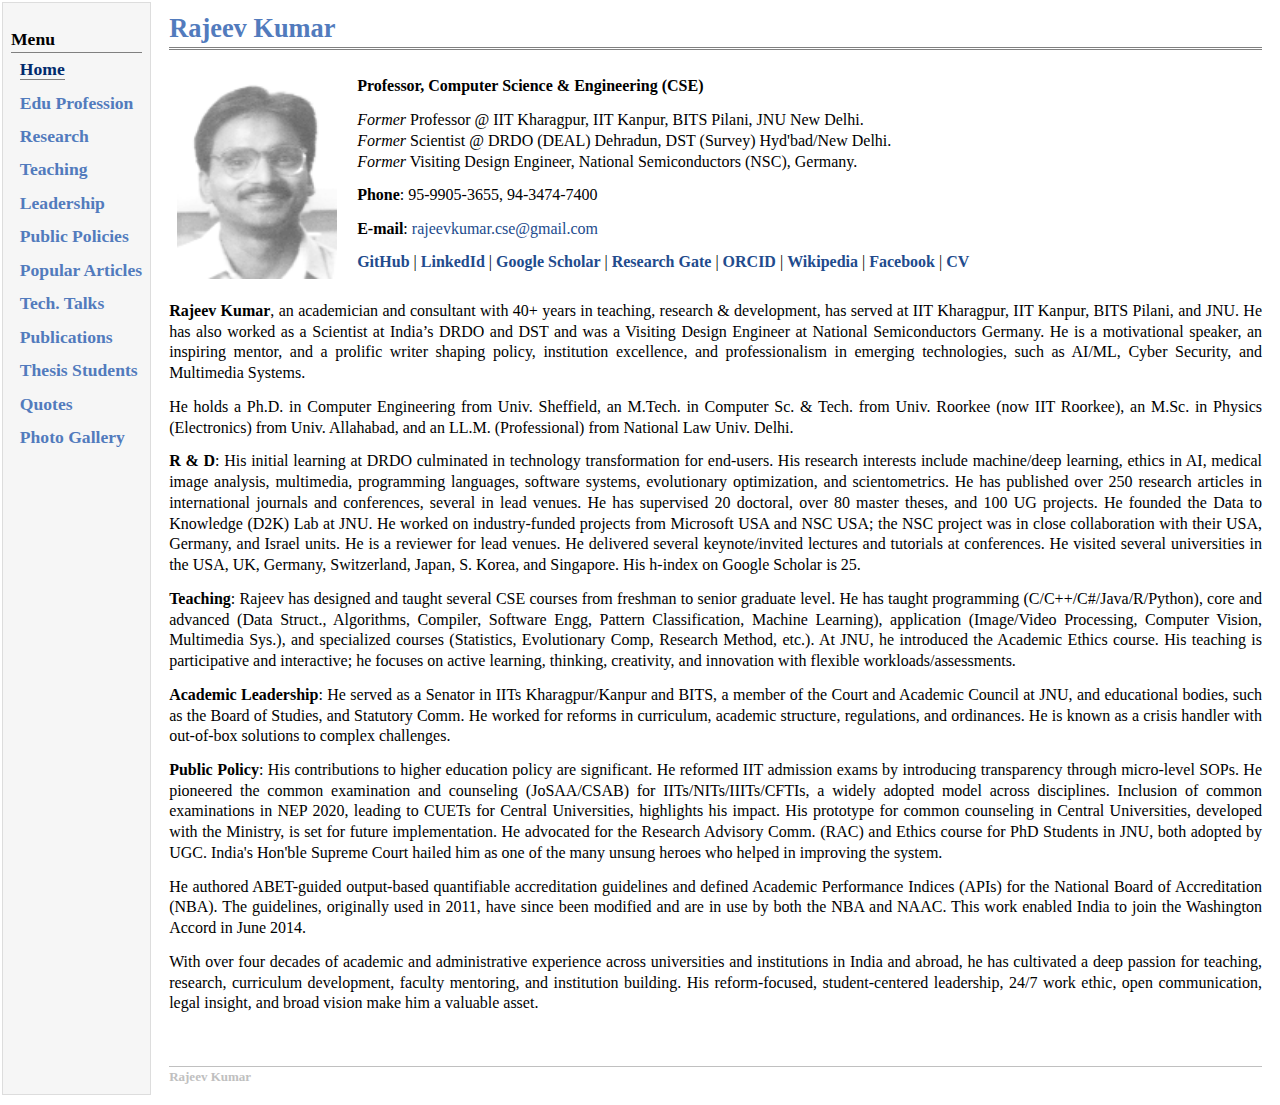
==== index.html @ fb36300e "Update index.html" ====
<!DOCTYPE html PUBLIC "-//W3C//DTD XHTML 1.1//EN"
  "http://www.w3.org/TR/xhtml11/DTD/xhtml11.dtd">
<html xmlns="http://www.w3.org/1999/xhtml" xml:lang="en">
<head>
<meta name="generator" content="jemdoc, see http://jemdoc.jaboc.net/" />
<meta http-equiv="Content-Type" content="text/html;charset=utf-8" />
<link rel="stylesheet" href="jemdoc.css" type="text/css" />
<title>Prof. Rajeev Kumar, PhD</title>
</head>
<body>
<table summary="Table for page layout." id="tlayout">
<tr valign="top">
<td id="layout-menu">
<div class="menu-category">Menu</div>
<div class="menu-item"><a href="index.html" class="current">Home</a></div>
<div class="menu-item"><a href="⁠edu_profession.html">Edu Profession</a></div>
<div class="menu-item"><a href="research.html">Research</a></div>
<div class="menu-item"><a href="teaching.html">Teaching</a></div>
<div class="menu-item"><a href="acad_leadership.html">Leadership</a></div>
<div class="menu-item"><a href="public_policies.html">Public Policies</a></div>
<div class="menu-item"><a href="in_media.html">Popular Articles</a></div>
<div class="menu-item"><a href="tu_talks.html">Tech. Talks</a></div>
<div class="menu-item"><a href="pub.html">Publications</a></div>
<div class="menu-item"><a href="students.html">Thesis Students</a></div>
<div class="menu-item"><a href="quotes.html">Quotes</a></div>
<div class="menu-item"><a href="photo_gallery.html">Photo Gallery</a></div>
</td>
<td id="layout-content">
<div id="toptitle">
<h1>Rajeev Kumar<br /></h1>
</div>
<table class="imgtable"><tr><td>
<img src="rk_gif.gif" alt="alt text" width="160px" height="200px" />&nbsp;</td>
<td align="left"><p><b>Professor, Computer Science &amp; Engineering (CSE)</b> <br /> </p>
<!--- <b>Four decades in Academics, R & D Institutions, and Industry </b><br /> </p> -->
<p><i>Former</i> Professor @ IIT Kharagpur, IIT Kanpur, BITS Pilani, JNU New Delhi. <br/> 
<i>Former</i> Scientist @ DRDO (DEAL) Dehradun, DST (Survey) Hyd'bad/New Delhi. <br/> 
<i>Former</i> Visiting Design Engineer, National Semiconductors (NSC), Germany. <br/> </p>
<p><b>Phone</b>: 95-9905-3655, 94-3474-7400   <br /> </p>
<p><b>E-mail</b>: <a href="rajeevkumar.cse@gmail.com">rajeevkumar.cse@gmail.com</a><br/></p>
<p><a href="https://rajeevkumar-cse.github.io/"><b>GitHub</b></a> | 
  <a href="https://www.linkedin.com/in/rajeev-kumar-51679611/"><b>LinkedId</b></a> |
  <a href="https://scholar.google.co.in/citations?user=08WmnT0AAAAJ&hl=en"><b>Google Scholar</b></a> |
  <a href="https://www.researchgate.net/profile/Rajeev-Kumar-3"><b>Research Gate</b></a> |
  <a href="https://orcid.org/0000-0003-0233-6563"><b>ORCID</b></a> |
  <a href="https://en.wikipedia.org/wiki/Rajeev_Kumar_(academic)"><b>Wikipedia</b></a> |
  <a href="https://www.facebook.com/rajeevkumar.cse"><b>Facebook</b></a> |
  <a href="https://github.com/rajeevkumar-cse/rajeevkumar-cse.github.io/blob/main/Rk_CV.pdf"><b>CV</b><br/></a> </p>
      
</td></tr></table>

<p style="text-align:justify;"> </p>
  
<p style="text-align:justify;"><b>Rajeev Kumar</b>, an academician and consultant with 40+ years in teaching, research & development, has served at IIT Kharagpur, IIT Kanpur, BITS Pilani, and JNU. He has also worked as a Scientist at India’s DRDO and DST and was a Visiting Design Engineer at National Semiconductors Germany. He is a motivational speaker, an inspiring mentor, and a prolific writer shaping policy, institution excellence, and professionalism in emerging technologies, such as AI/ML, Cyber Security, and Multimedia Systems. </p>

<p style="text-align:justify;"> He holds a Ph.D. in Computer Engineering from Univ. Sheffield, an M.Tech. in Computer Sc. & Tech. from Univ. Roorkee (now IIT Roorkee), 
an M.Sc. in Physics (Electronics) from Univ. Allahabad, and an LL.M. (Professional) from National Law Univ. Delhi. </p>
 
<p style="text-align:justify;"><b>R & D</b>: His initial learning at DRDO culminated in technology transformation for end-users. His research interests include machine/deep
learning, ethics in AI, medical image analysis, multimedia, programming languages, software systems, evolutionary optimization, and scientometrics. He has published over 
250 research articles in international journals and conferences, several in lead venues. He has supervised 20 doctoral, over 80 master theses, and 100 UG projects. He 
founded the Data to Knowledge (D2K) Lab at JNU. He worked on industry-funded projects from Microsoft USA and NSC USA; the NSC project was in close collaboration with 
their USA, Germany, and Israel units. He is a reviewer for lead venues. He delivered several keynote/invited lectures and tutorials at conferences. He visited several 
  universities in the USA, UK, Germany, Switzerland, Japan, S. Korea, and Singapore. His h-index on Google Scholar is 25. </p>
  
<p style="text-align:justify;"><b>Teaching</b>: Rajeev has designed and taught several CSE courses from freshman to senior graduate level. He has taught programming 
(C/C++/C#/Java/R/Python), core and advanced (Data Struct., Algorithms, Compiler, Software Engg, Pattern Classification, Machine Learning), application (Image/Video 
Processing, Computer Vision, Multimedia Sys.), and specialized courses (Statistics, Evolutionary Comp, Research Method, etc.). At JNU, he introduced the Academic 
  Ethics course. His teaching is participative and interactive; he focuses on active learning, thinking, creativity, and innovation with flexible workloads/assessments.  </p>

<p style="text-align:justify;"><b>Academic Leadership</b>: He served as a Senator in IITs Kharagpur/Kanpur and BITS, a member of the Court and Academic Council at JNU, 
and educational bodies, such as the Board of Studies, and Statutory Comm. He worked for reforms in curriculum, academic structure, regulations, and ordinances. He is 
  known as a crisis handler with out-of-box solutions to complex challenges. </p>

<p style="text-align:justify;"><b>Public Policy</b>: His contributions to higher education policy are significant. He reformed IIT admission exams by introducing 
transparency through micro-level SOPs. He pioneered the common examination and counseling (JoSAA/CSAB) for IITs/NITs/IIITs/CFTIs, a widely adopted model across 
  disciplines. Inclusion of common examinations in NEP 2020, leading to CUETs for Central Universities, highlights his impact. His prototype for common counseling 
  in Central Universities, developed with the Ministry, is set for future implementation. He advocated for the Research Advisory Comm. (RAC) and Ethics course for PhD 
  Students in JNU, both adopted by UGC. India's Hon'ble Supreme Court hailed him as one of the many unsung heroes who helped in improving the system. </p>

<p style="text-align:justify;">  He authored ABET-guided output-based quantifiable accreditation guidelines and defined Academic Performance Indices (APIs) for the 
  National Board of Accreditation (NBA). The guidelines, originally used in 2011, have since been modified and are in use by both the NBA and NAAC. This work enabled 
  India to join the Washington Accord in June 2014. </p>

<p style="text-align:justify;">With over four decades of academic and administrative experience across universities and institutions in India and abroad, he has 
  cultivated a deep passion for teaching, research, curriculum development, faculty mentoring, and institution building. His reform-focused, student-centered leadership, 
  24/7 work ethic, open communication, legal insight, and broad vision make him a valuable asset. </p>	

<div id="footer">
<div id="footer-text">
<b>Rajeev Kumar</b>

</div>
</div>
</td>
</tr>
</table>
</body>
</html>
---- jemdoc.css ----
/* Default css file for jemdoc. */

table#tlayout {
    border: none;
    border-collapse: separate;
    background: white;
}

body {
	background: white;
	font-family: Georgia, serif;
	padding-bottom: 8px;
	margin: 0;
}

#layout-menu {
	background: #f6f6f6;
	border: 1px solid #dddddd;
	padding-top: 0.5em;
	padding-left: 8px;
	padding-right: 8px;
	font-size: 1.1em;
	font-weight: bold;
	width: auto;
	white-space: nowrap;
    text-align: left;
    vertical-align: top;
}

#layout-menu td {
	background: #f4f4f4;
    vertical-align: top;
}

#layout-content {
	padding-top: 0.0em;
	padding-left: 1.0em;
	padding-right: 1.0em;
    border: none;
    background: white;
    text-align: left;
    vertical-align: top;
}

#layout-menu a {
	line-height: 1.9em;
	margin-left: 0.5em;
}

tt {
    background: #ffffdd;
}

pre, tt {
	font-size: 90%;
	font-family: monaco, monospace;
}

a, a > tt {
	color: #224b8d;
	text-decoration: none;
}

a:hover {
	border-bottom: 1px gray dotted;
}

#layout-menu a.current:link, #layout-menu a.current:visited {
	color: #022b6d;
	border-bottom: 1px gray solid;
}
#layout-menu a:link, #layout-menu a:visited, #layout-menu a:hover {
	color: #527bbd;
	text-decoration: none;
}
#layout-menu a:hover {
	text-decoration: none;
}

div.menu-category {
	border-bottom: 1px solid gray;
	margin-top: 0.8em;
	padding-top: 0.2em;
	padding-bottom: 0.1em;
	font-weight: bold;
}

div.menu-item {
	padding-left: 16px;
	text-indent: -16px;
}

div#toptitle {
	padding-bottom: 0.2em;
	margin-bottom: 1.5em;
	border-bottom: 3px double gray;
}

/* Reduce space if we begin the page with a title. */
div#toptitle + h2, div#toptitle + h3 {
	margin-top: -0.7em;
}

div#subtitle {
	margin-top: 0.0em;
	margin-bottom: 0.0em;
	padding-top: 0em;
	padding-bottom: 0.1em;
}

em {
	font-style: italic;
}

strong {
	font-weight: bold;
}


h1, h2, h3 {
	color: #527bbd;
	margin-top: 0.7em;
	margin-bottom: 0.3em;
	padding-bottom: 0.2em;
	line-height: 1.0;
	padding-top: 0.5em;
	border-bottom: 1px solid #aaaaaa;
	;
}

h1 {
	font-size: 165%;
}

h2 {
	padding-top: 0.8em;
	font-size: 125%;
}

h2 + h3 {
    padding-top: 0.2em;
}

h3 {
	font-size: 110%;
	border-bottom: none;
}

p {
	margin-top: 0.0em;
	margin-bottom: 0.8em;
	padding: 0;
	line-height: 1.3;
}

pre {
	padding: 0;
	margin: 0;
}

div#footer {
	font-size: small;
	border-top: 1px solid #c0c0c0;
	padding-top: 0.1em;
	margin-top: 4.0em;
	color: #c0c0c0;
}

div#footer a {
	color: #80a0b0;
}

div#footer-text {
	float: left;
	padding-bottom: 8px;
}

ul, ol, dl {
	margin-top: 0.2em;
	padding-top: 0;
	margin-bottom: 0.8em;
}

dt {
	margin-top: 0.5em;
	margin-bottom: 0;
}

dl {
	margin-left: 20px;
}

dd {
	color: #222222;
}

dd > *:first-child {
	margin-top: 0;
}

ul {
	list-style-position: outside;
	list-style-type: square;
}

p + ul, p + ol {
	margin-top: -0.5em;
}

li ul, li ol {
	margin-top: -0.3em;
}

ol {
	list-style-position: outside;
	list-style-type: decimal;
}

li p, dd p {
	margin-bottom: 0.3em;
}


ol ol {
	list-style-type: lower-alpha;
}

ol ol ol {
	list-style-type: lower-roman;
}

p + div.codeblock {
	margin-top: -0.6em;
}

div.codeblock, div.infoblock {
	margin-right: 0%;
	margin-top: 1.2em;
	margin-bottom: 1.3em;
}

div.blocktitle {
	font-weight: bold;
	color: #cd7b62;
	margin-top: 1.2em;
	margin-bottom: 0.1em;
}

div.blockcontent {
	border: 1px solid silver;
	padding: 0.3em 0.5em;
}

div.infoblock > div.blockcontent {
	background: #ffffee;
}

div.blockcontent p + ul, div.blockcontent p + ol {
	margin-top: 0.4em;
}

div.infoblock p {
	margin-bottom: 0em;
}

div.infoblock li p, div.infoblock dd p {
	margin-bottom: 0.5em;
}

div.infoblock p + p {
	margin-top: 0.8em;
}

div.codeblock > div.blockcontent {
	background: #f6f6f6;
}

span.pycommand {
	color: #000070;
}

span.statement {
	color: #008800;
}
span.builtin {
	color: #000088;
}
span.special {
	color: #990000;
}
span.operator {
	color: #880000;
}
span.error {
	color: #aa0000;
}
span.comment, span.comment > *, span.string, span.string > * {
	color: #606060;
}

@media print {
	#layout-menu { display: none; }
}

#fwtitle {
	margin: 2px;
}

#fwtitle #toptitle {
	padding-left: 0.5em;
	margin-bottom: 0.5em;
}

#layout-content h1:first-child, #layout-content h2:first-child, #layout-content h3:first-child {
	margin-top: -0.7em;
}

div#toptitle h1, #layout-content div#toptitle h1 {
	margin-bottom: 0.0em;
	padding-bottom: 0.1em;
	padding-top: 0;
	margin-top: 0.5em;
	border-bottom: none;
}

img.eq {
	padding: 0;
	padding-left: 0.1em;
	padding-right: 0.1em;
	margin: 0;
}

img.eqwl {
	padding-left: 2em;
	padding-top: 0.6em;
	padding-bottom: 0.2em;
	margin: 0;
}

table {
    border: 2px solid black;
    border-collapse: collapse;
}

td {
    padding: 2px;
    padding-left: 0.5em;
    padding-right: 0.5em;
    text-align: center;
    border: 1px solid gray;
}

table + table {
    margin-top: 1em;
}

tr.heading {
    font-weight: bold;
    border-bottom: 2px solid black;
}

img {
    border: none;
}

table.imgtable, table.imgtable td {
    border: none;
    text-align: left;
}

.styled-table {
    width: 70%;
    border-collapse: collapse;
    margin: 25px 0;
    font-size: 18px;
    text-align: left;
}

.styled-table .c1, .styled-table .c2, .styled-table .c3 {
    width: 15%; 
}
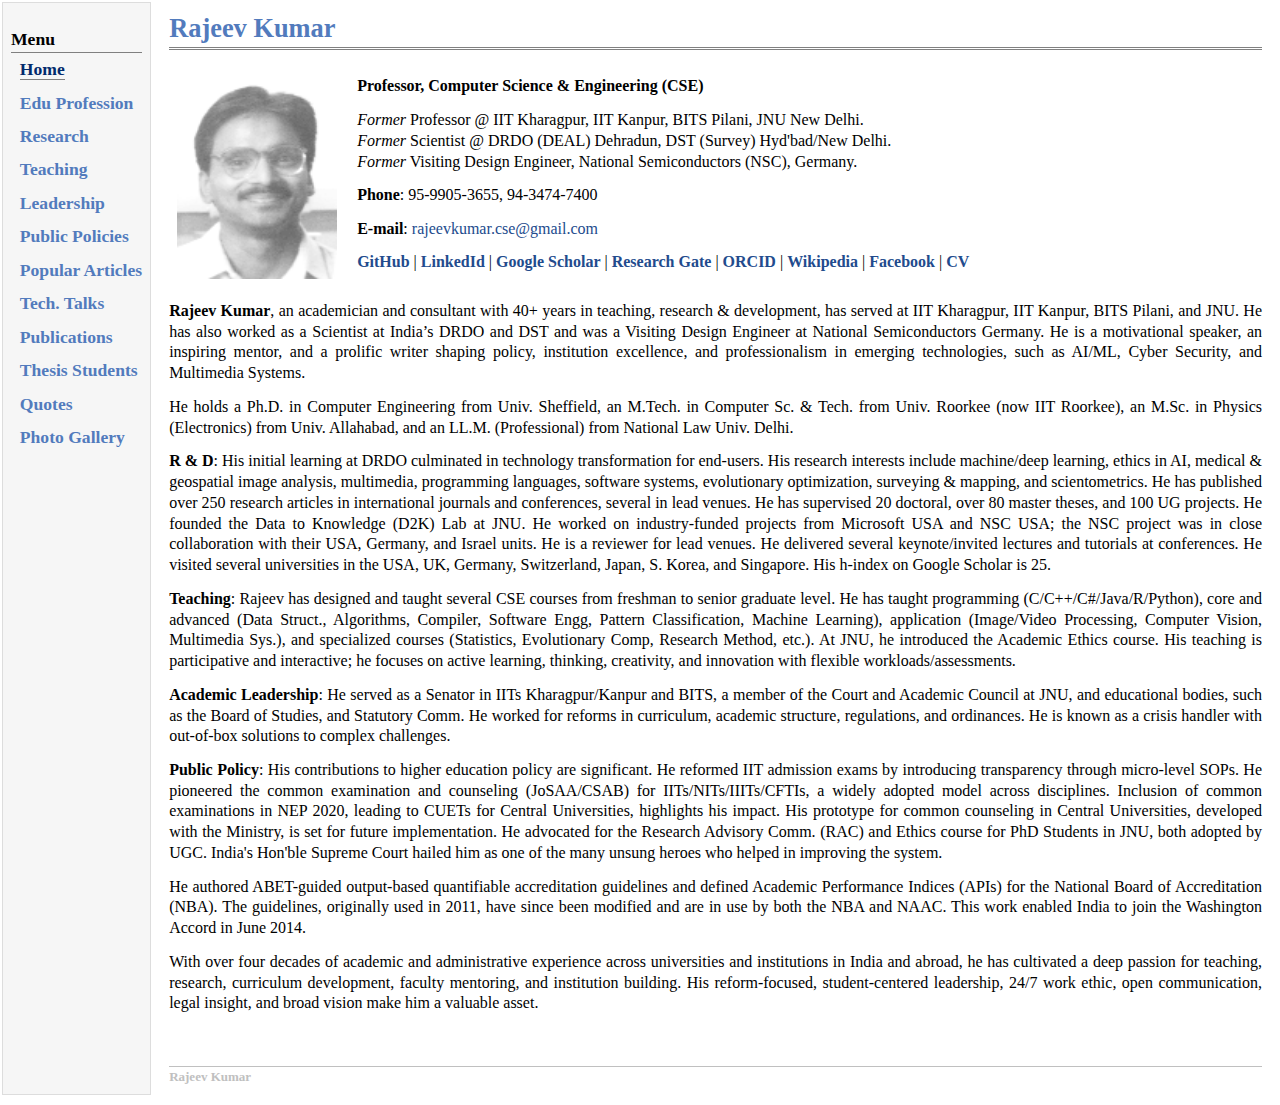
==== commit e9bee738: "Update index.html" ====
--- a/index.html
+++ b/index.html
@@ -57,7 +57,7 @@
 an M.Sc. in Physics (Electronics) from Univ. Allahabad, and an LL.M. (Professional) from National Law Univ. Delhi. </p>
  
 <p style="text-align:justify;"><b>R & D</b>: His initial learning at DRDO culminated in technology transformation for end-users. His research interests include machine/deep
-learning, ethics in AI, medical image analysis, multimedia, programming languages, software systems, evolutionary optimization, and scientometrics. He has published over 
+learning, ethics in AI, medical & geospatial image analysis, multimedia, programming languages, software systems, evolutionary optimization, surveying & mapping, and scientometrics. He has published over 
 250 research articles in international journals and conferences, several in lead venues. He has supervised 20 doctoral, over 80 master theses, and 100 UG projects. He 
 founded the Data to Knowledge (D2K) Lab at JNU. He worked on industry-funded projects from Microsoft USA and NSC USA; the NSC project was in close collaboration with 
 their USA, Germany, and Israel units. He is a reviewer for lead venues. He delivered several keynote/invited lectures and tutorials at conferences. He visited several 
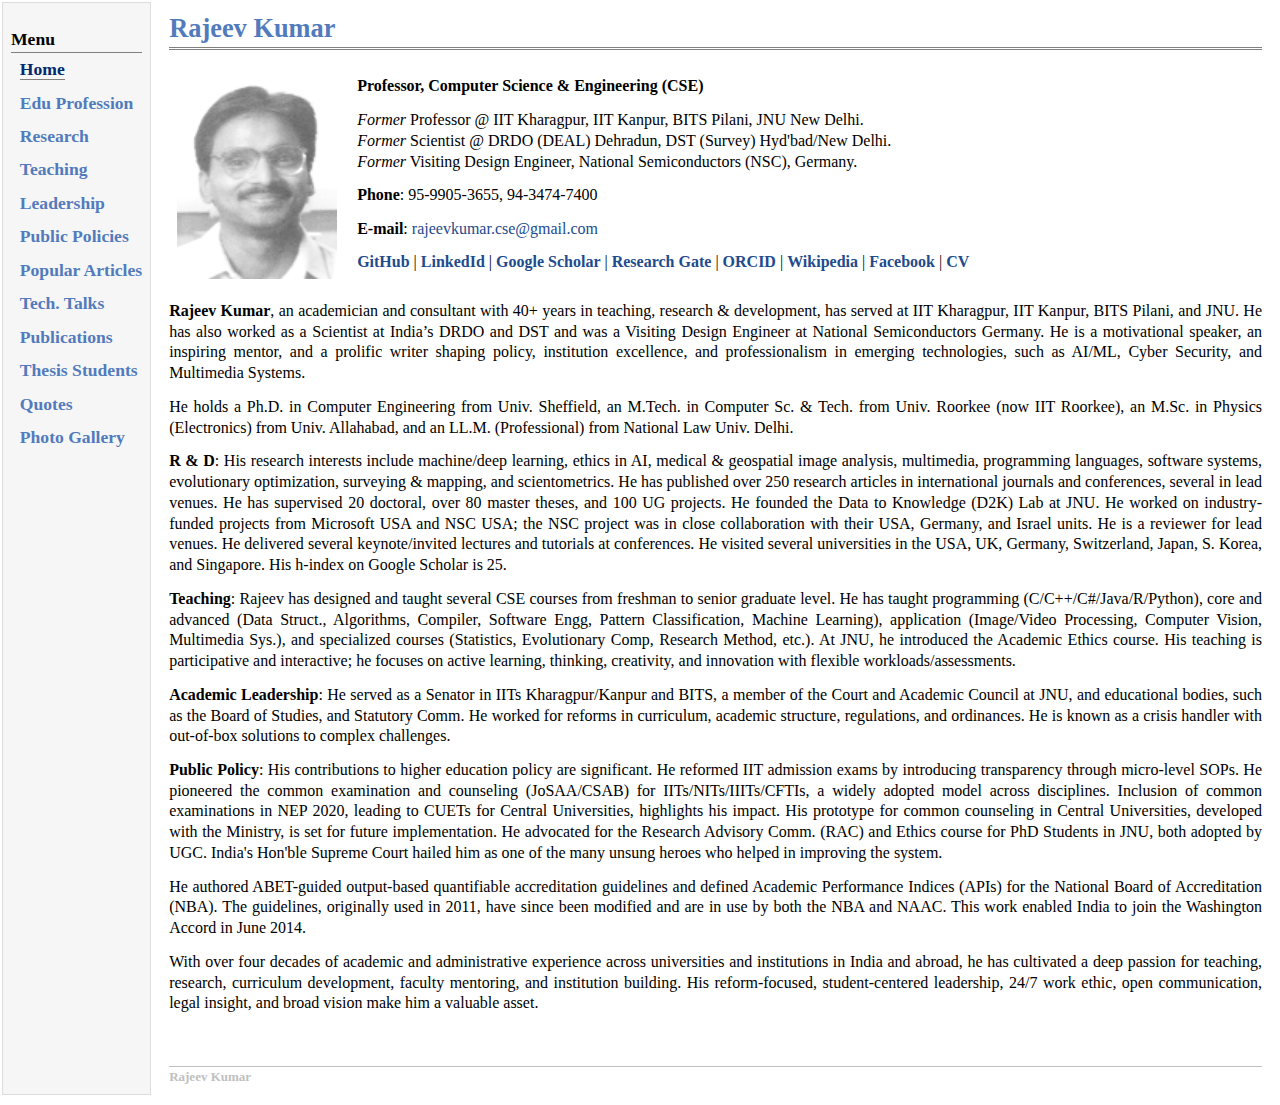
==== commit b58b5293: "Update index.html" ====
--- a/index.html
+++ b/index.html
@@ -56,12 +56,7 @@
 <p style="text-align:justify;"> He holds a Ph.D. in Computer Engineering from Univ. Sheffield, an M.Tech. in Computer Sc. & Tech. from Univ. Roorkee (now IIT Roorkee), 
 an M.Sc. in Physics (Electronics) from Univ. Allahabad, and an LL.M. (Professional) from National Law Univ. Delhi. </p>
  
-<p style="text-align:justify;"><b>R & D</b>: His initial learning at DRDO culminated in technology transformation for end-users. His research interests include machine/deep
-learning, ethics in AI, medical & geospatial image analysis, multimedia, programming languages, software systems, evolutionary optimization, surveying & mapping, and scientometrics. He has published over 
-250 research articles in international journals and conferences, several in lead venues. He has supervised 20 doctoral, over 80 master theses, and 100 UG projects. He 
-founded the Data to Knowledge (D2K) Lab at JNU. He worked on industry-funded projects from Microsoft USA and NSC USA; the NSC project was in close collaboration with 
-their USA, Germany, and Israel units. He is a reviewer for lead venues. He delivered several keynote/invited lectures and tutorials at conferences. He visited several 
-  universities in the USA, UK, Germany, Switzerland, Japan, S. Korea, and Singapore. His h-index on Google Scholar is 25. </p>
+<p style="text-align:justify;"><b>R & D</b>: His research interests include machine/deep learning, ethics in AI, medical & geospatial image analysis, multimedia, programming languages, software systems, evolutionary optimization, surveying & mapping, and scientometrics. He has published over 250 research articles in international journals and conferences, several in lead venues. He has supervised 20 doctoral, over 80 master theses, and 100 UG projects. He founded the Data to Knowledge (D2K) Lab at JNU. He worked on industry-funded projects from Microsoft USA and NSC USA; the NSC project was in close collaboration with their USA, Germany, and Israel units. He is a reviewer for lead venues. He delivered several keynote/invited lectures and tutorials at conferences. He visited several universities in the USA, UK, Germany, Switzerland, Japan, S. Korea, and Singapore. His h-index on Google Scholar is 25. </p>
   
 <p style="text-align:justify;"><b>Teaching</b>: Rajeev has designed and taught several CSE courses from freshman to senior graduate level. He has taught programming 
 (C/C++/C#/Java/R/Python), core and advanced (Data Struct., Algorithms, Compiler, Software Engg, Pattern Classification, Machine Learning), application (Image/Video 
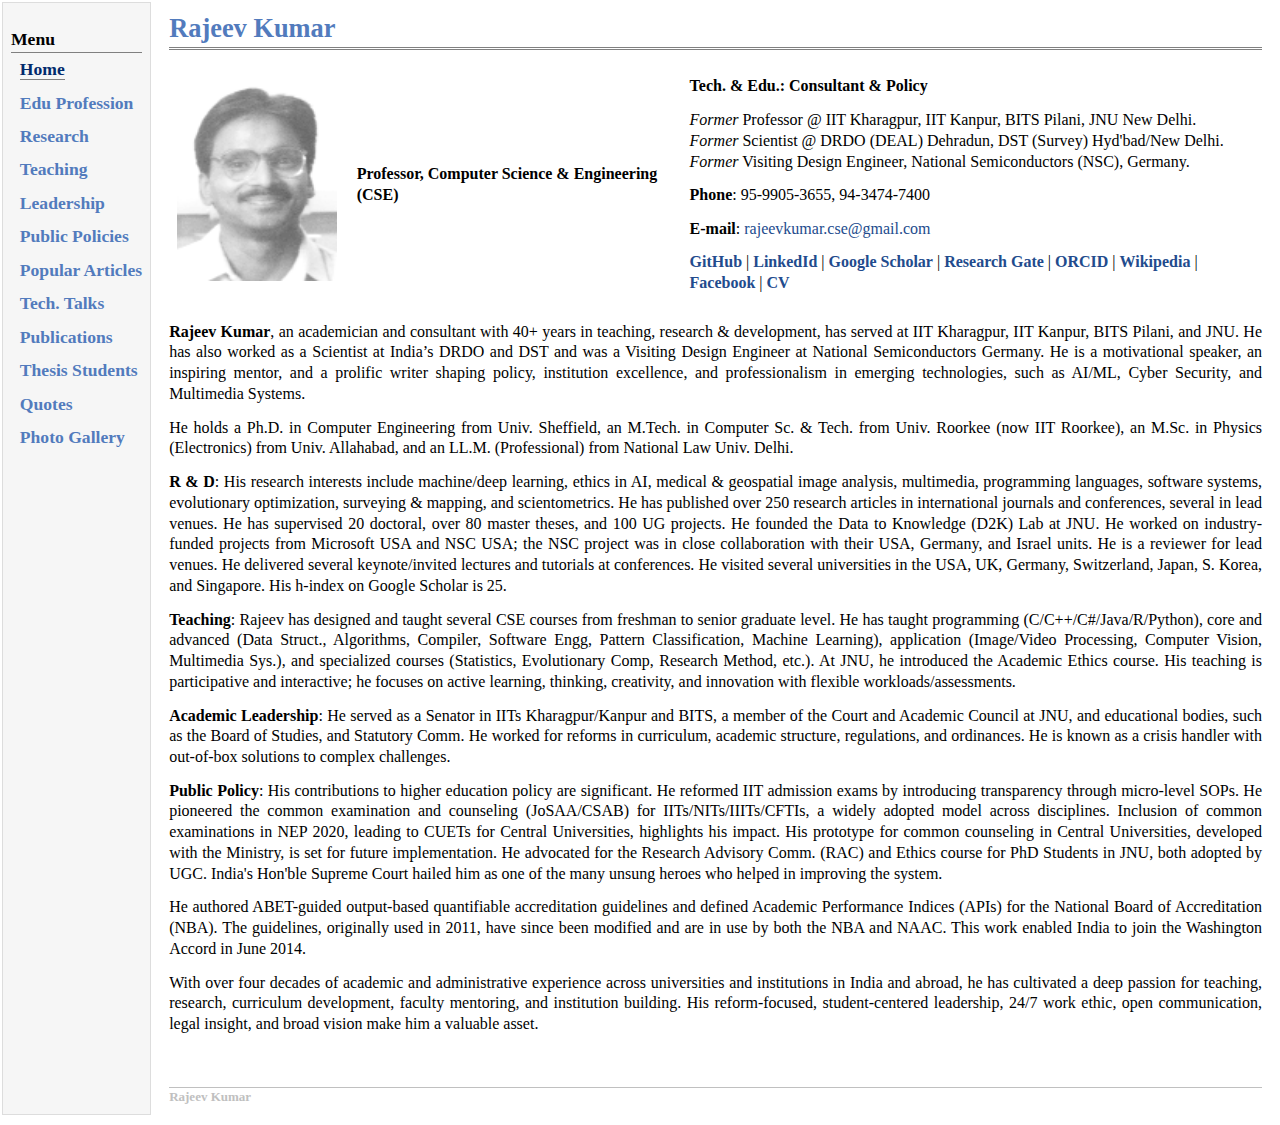
==== commit ab9786ba: "Update index.html" ====
--- a/index.html
+++ b/index.html
@@ -32,6 +32,8 @@
 <table class="imgtable"><tr><td>
 <img src="rk_gif.gif" alt="alt text" width="160px" height="200px" />&nbsp;</td>
 <td align="left"><p><b>Professor, Computer Science &amp; Engineering (CSE)</b> <br /> </p>
+<td align="left"><p><b>Tech. & Edu.: Consultant &amp; Policy</b> <br /> </p>
+  
 <!--- <b>Four decades in Academics, R & D Institutions, and Industry </b><br /> </p> -->
 <p><i>Former</i> Professor @ IIT Kharagpur, IIT Kanpur, BITS Pilani, JNU New Delhi. <br/> 
 <i>Former</i> Scientist @ DRDO (DEAL) Dehradun, DST (Survey) Hyd'bad/New Delhi. <br/> 
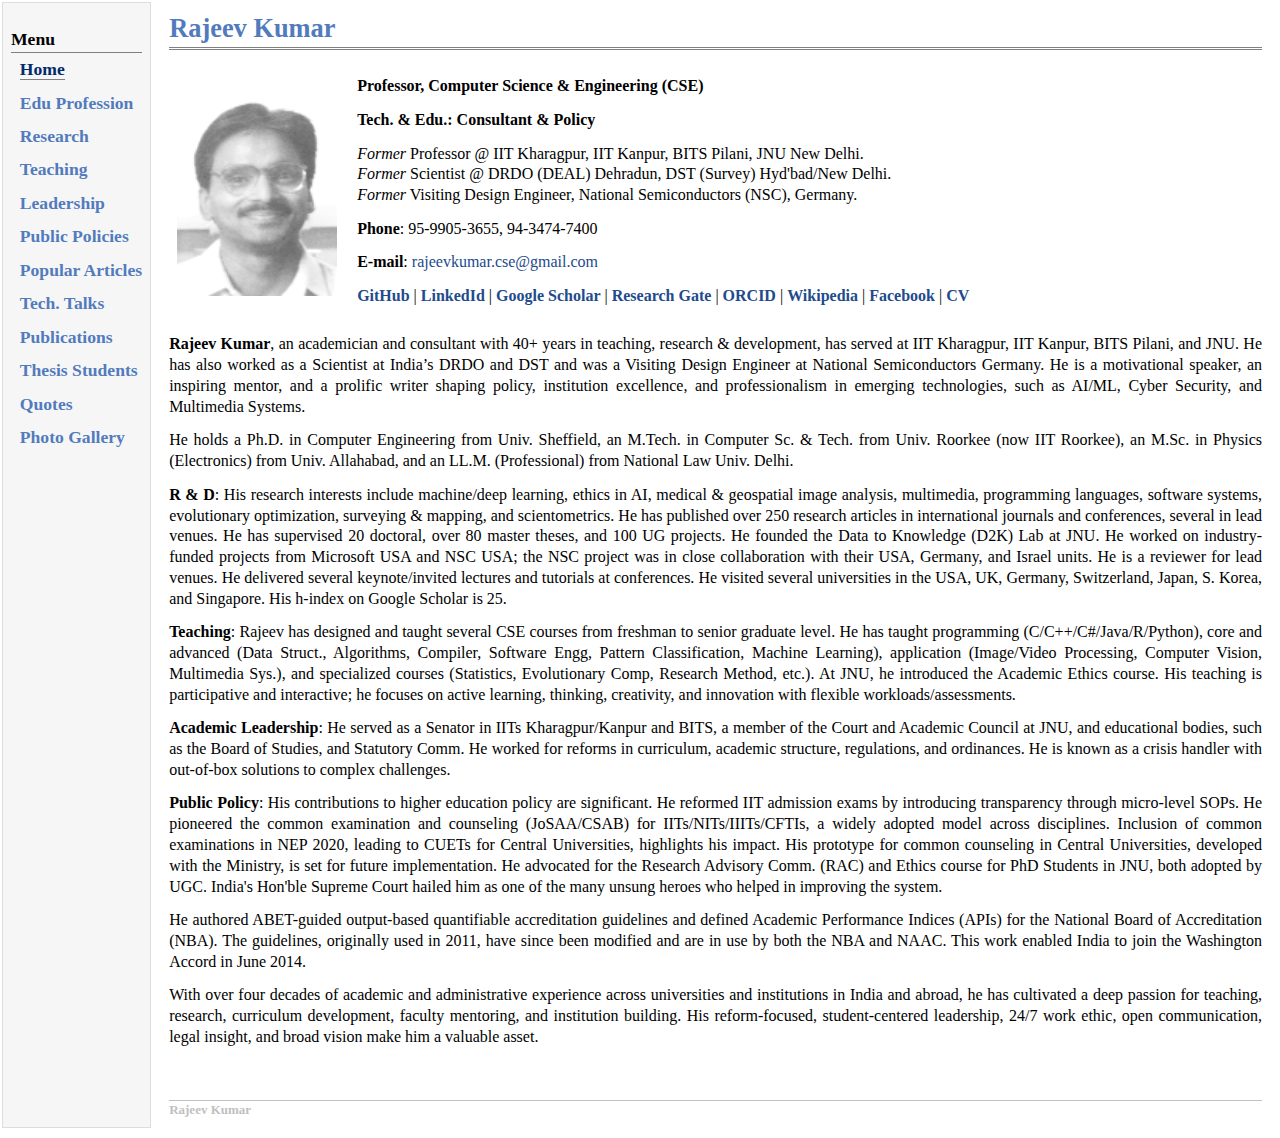
==== commit 1881098f: "Update index.html" ====
--- a/index.html
+++ b/index.html
@@ -32,7 +32,7 @@
 <table class="imgtable"><tr><td>
 <img src="rk_gif.gif" alt="alt text" width="160px" height="200px" />&nbsp;</td>
 <td align="left"><p><b>Professor, Computer Science &amp; Engineering (CSE)</b> <br /> </p>
-<td align="left"><p><b>Tech. & Edu.: Consultant &amp; Policy</b> <br /> </p>
+<p><b>Tech. & Edu.: Consultant &amp; Policy</b> <br /> </p>
   
 <!--- <b>Four decades in Academics, R & D Institutions, and Industry </b><br /> </p> -->
 <p><i>Former</i> Professor @ IIT Kharagpur, IIT Kanpur, BITS Pilani, JNU New Delhi. <br/> 
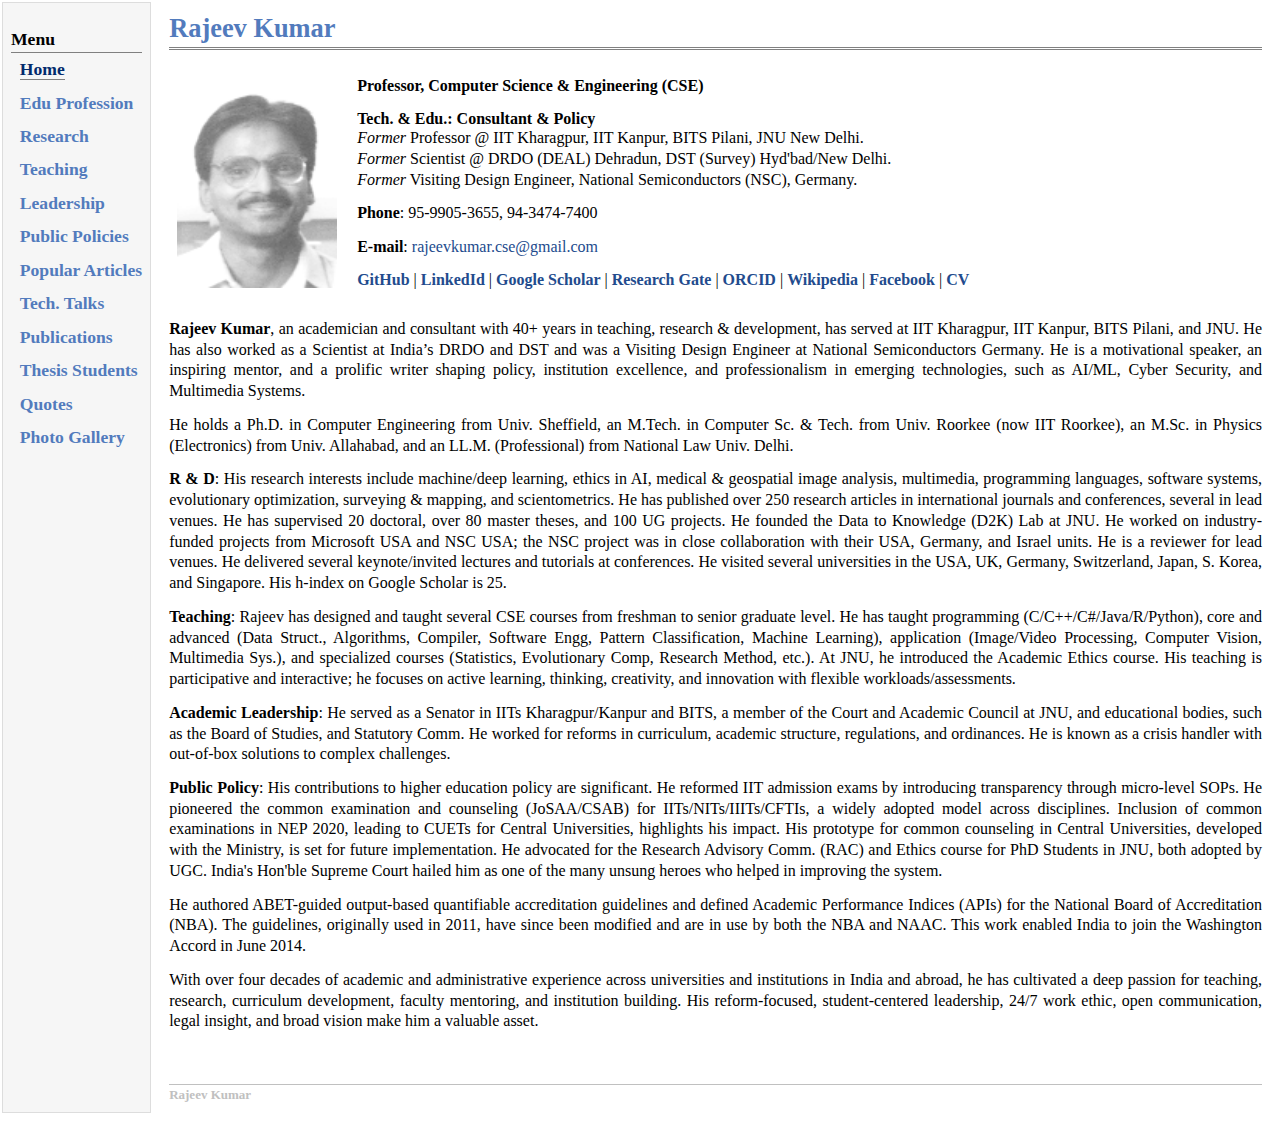
==== commit dde26a79: "Update index.html" ====
--- a/index.html
+++ b/index.html
@@ -31,8 +31,8 @@
 </div>
 <table class="imgtable"><tr><td>
 <img src="rk_gif.gif" alt="alt text" width="160px" height="200px" />&nbsp;</td>
-<td align="left"><p><b>Professor, Computer Science &amp; Engineering (CSE)</b> <br /> </p>
-<p><b>Tech. & Edu.: Consultant &amp; Policy</b> <br /> </p>
+<td align="left"><p><b>Professor, Computer Science &amp; Engineering (CSE)</b> </p>
+<b>Tech. & Edu.: Consultant &amp; Policy</b> <br />
   
 <!--- <b>Four decades in Academics, R & D Institutions, and Industry </b><br /> </p> -->
 <p><i>Former</i> Professor @ IIT Kharagpur, IIT Kanpur, BITS Pilani, JNU New Delhi. <br/> 
